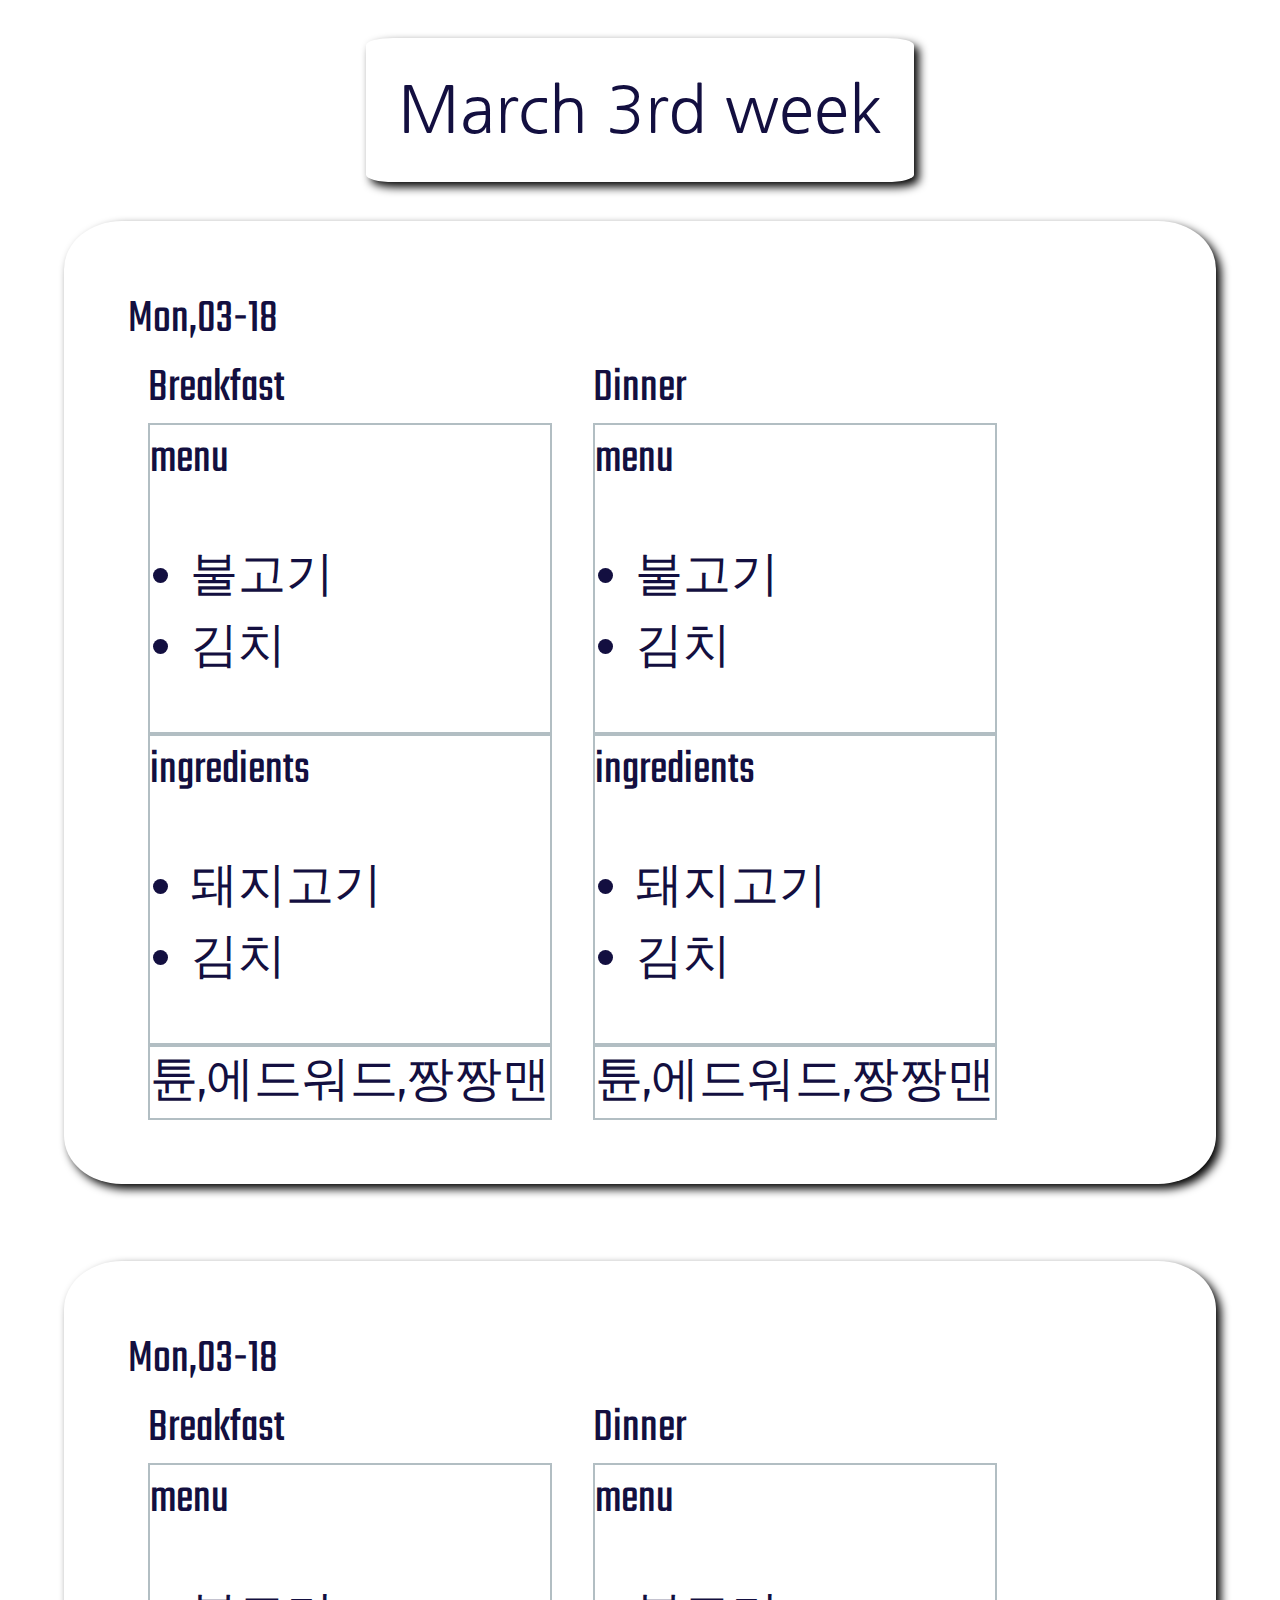
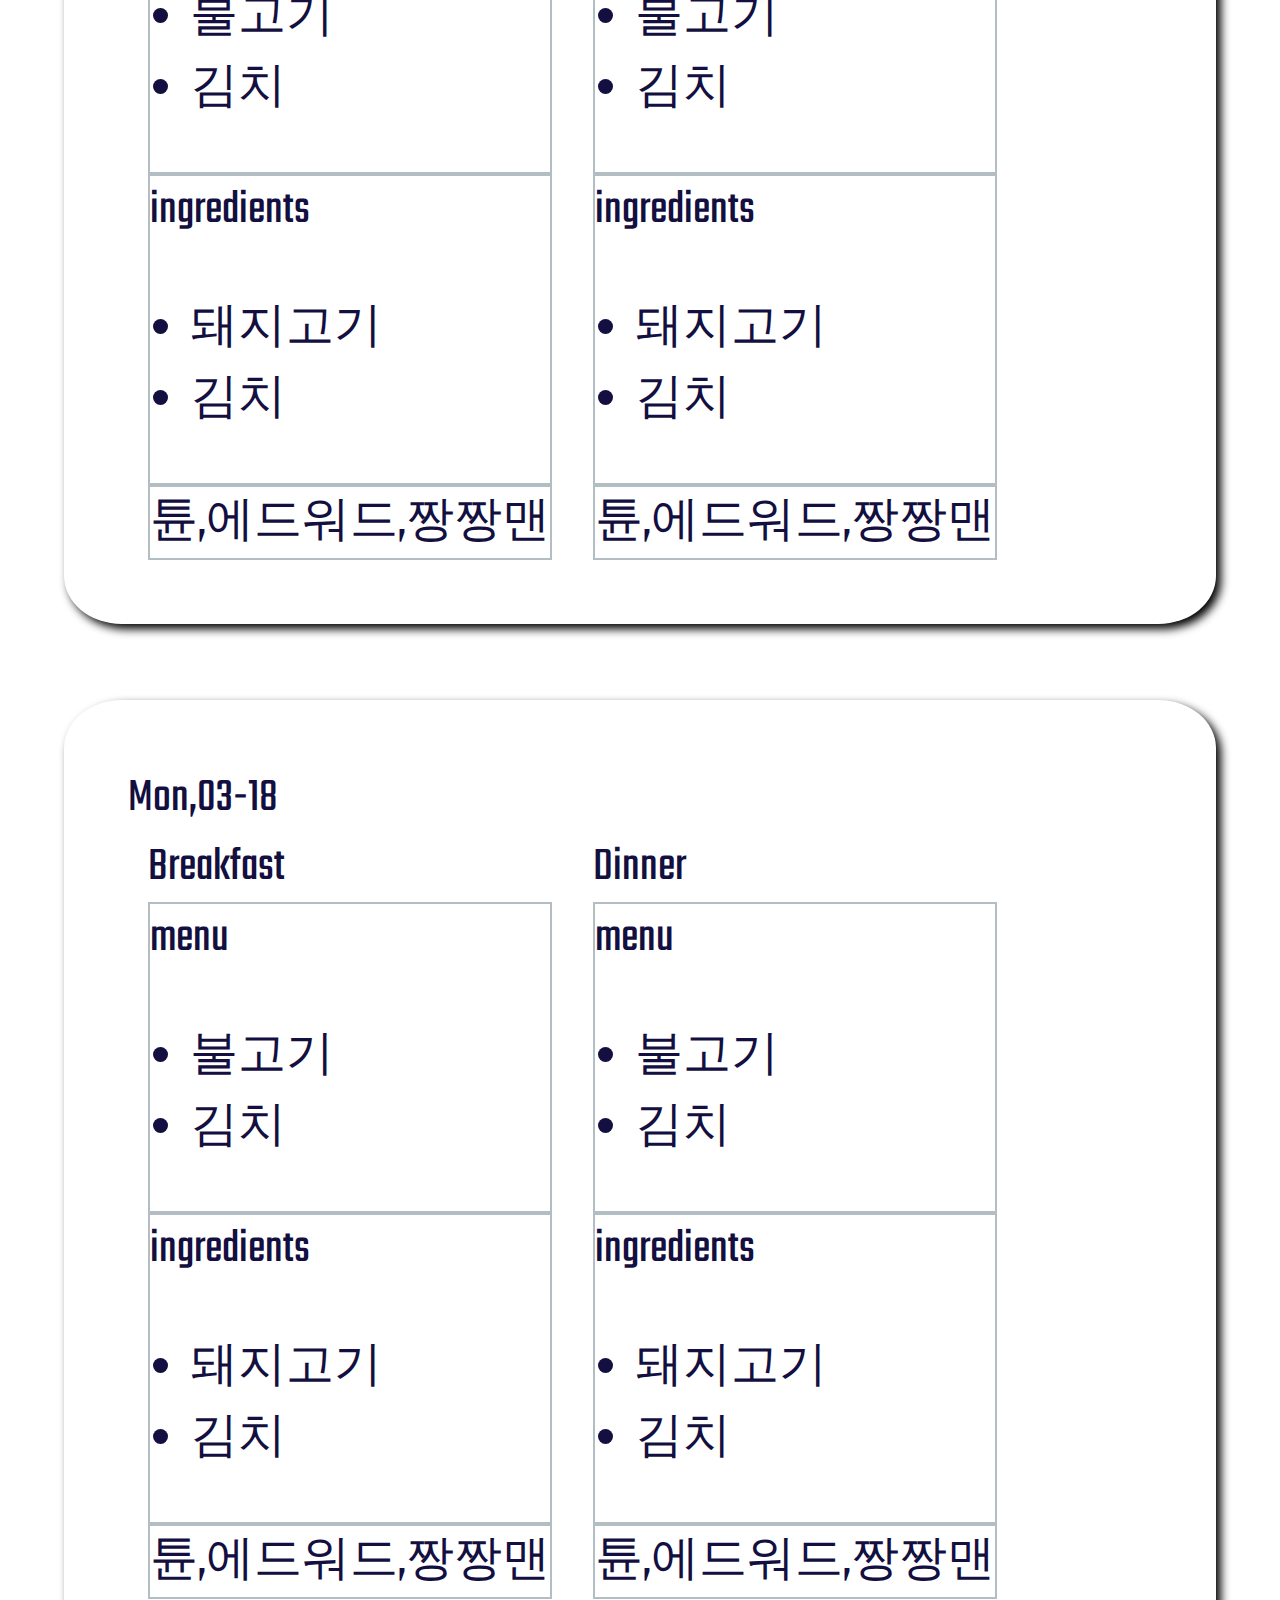
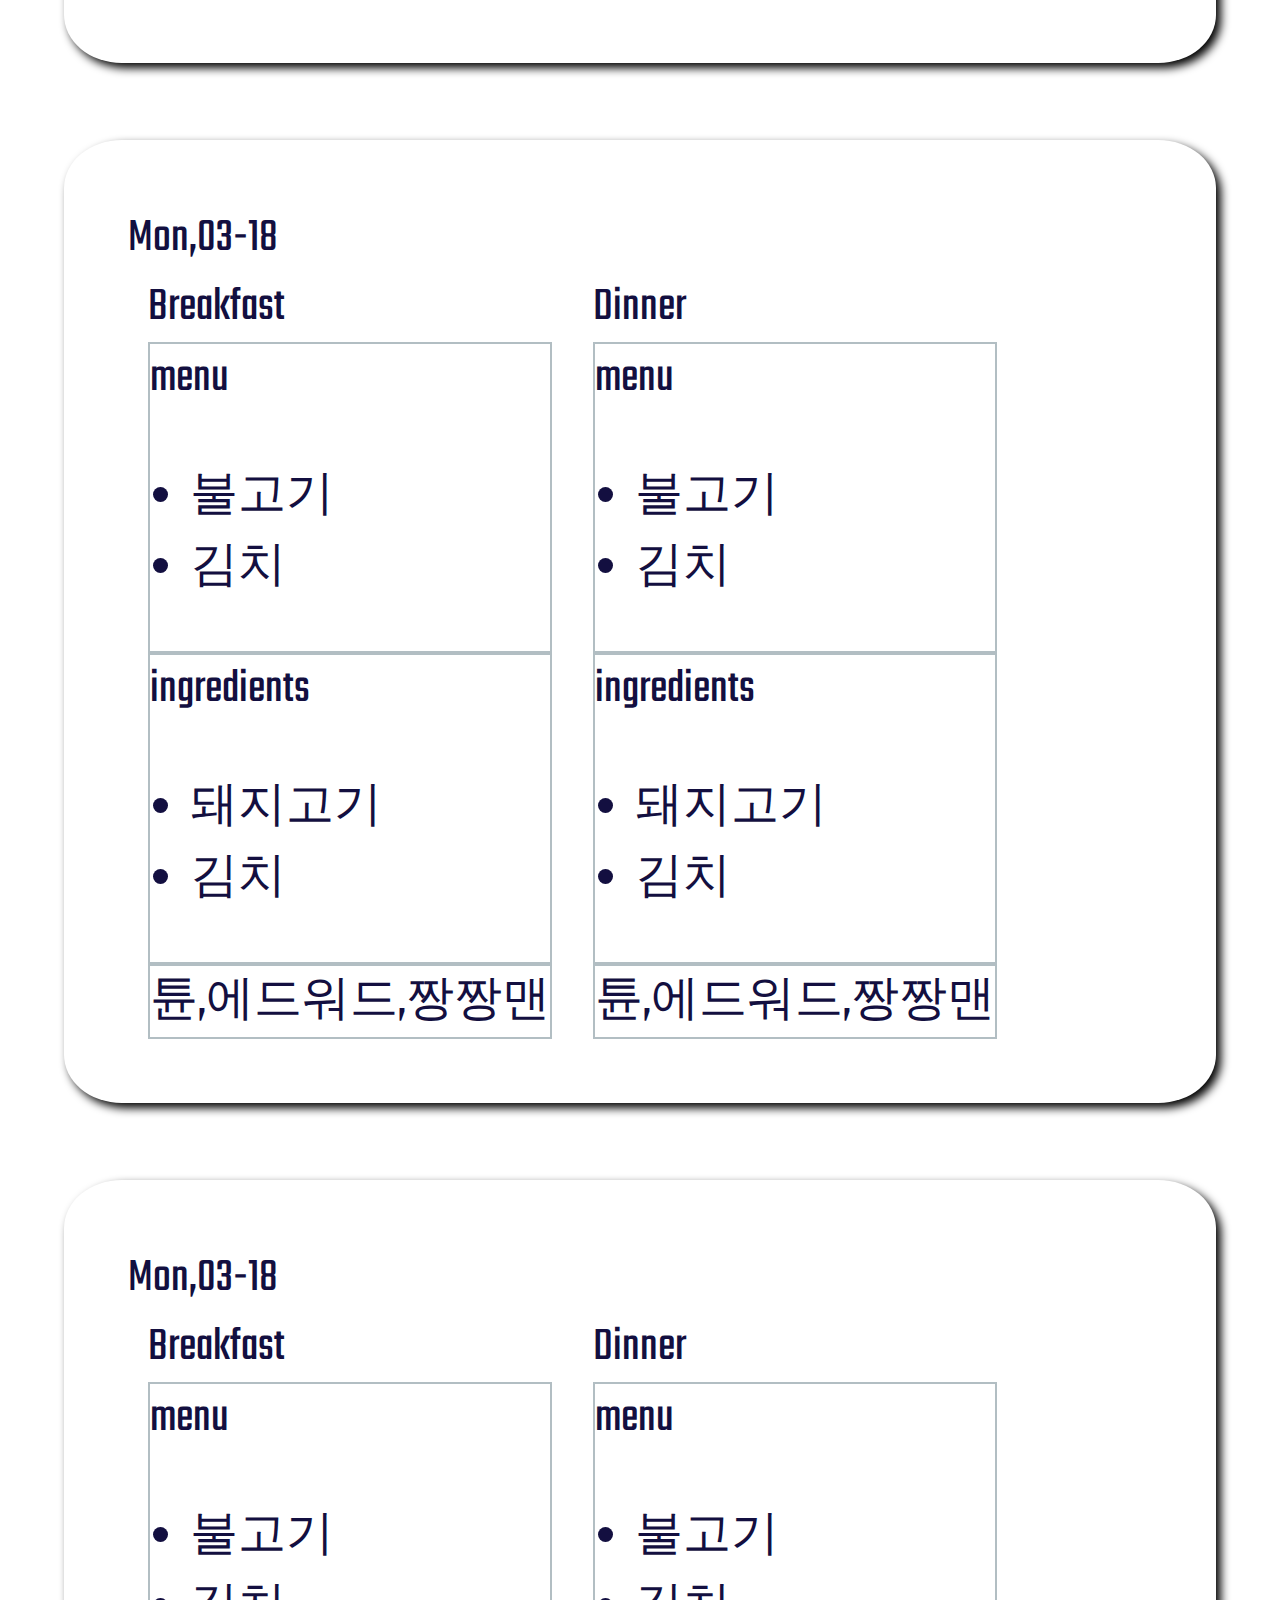
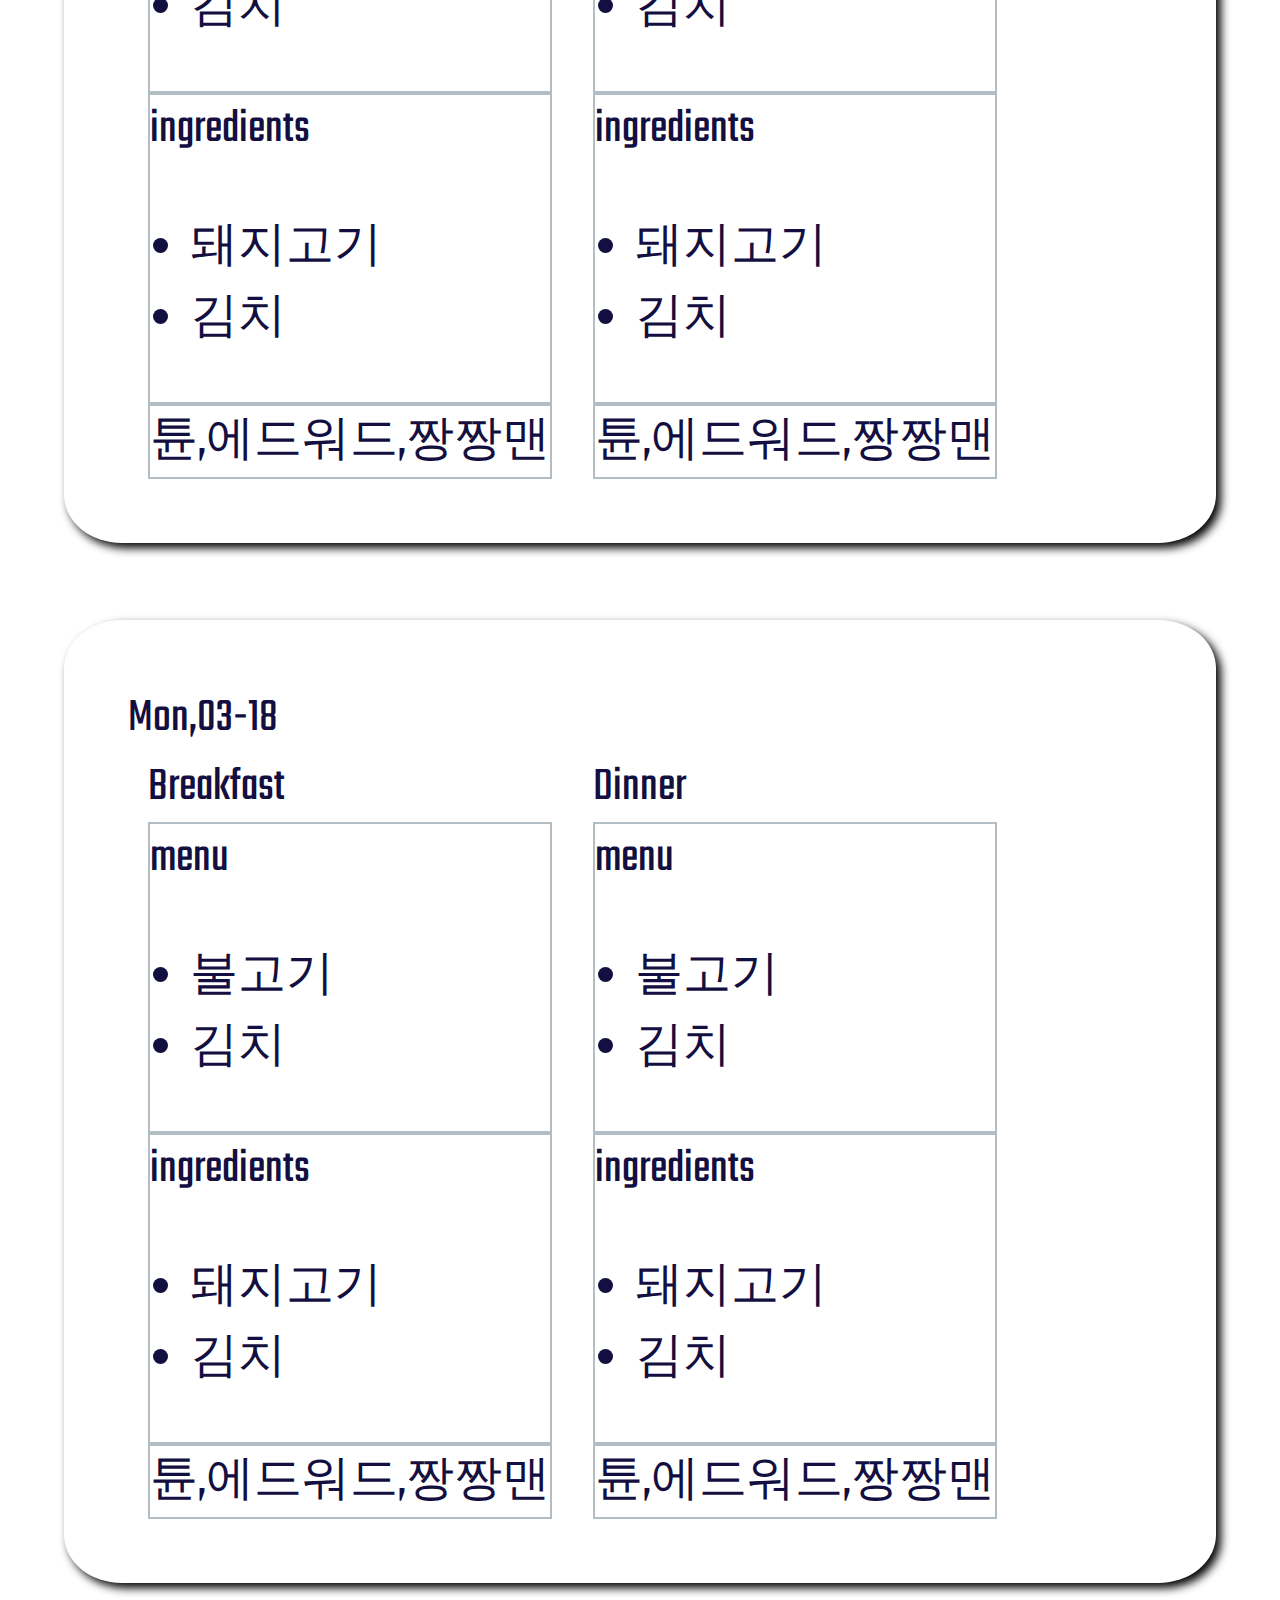
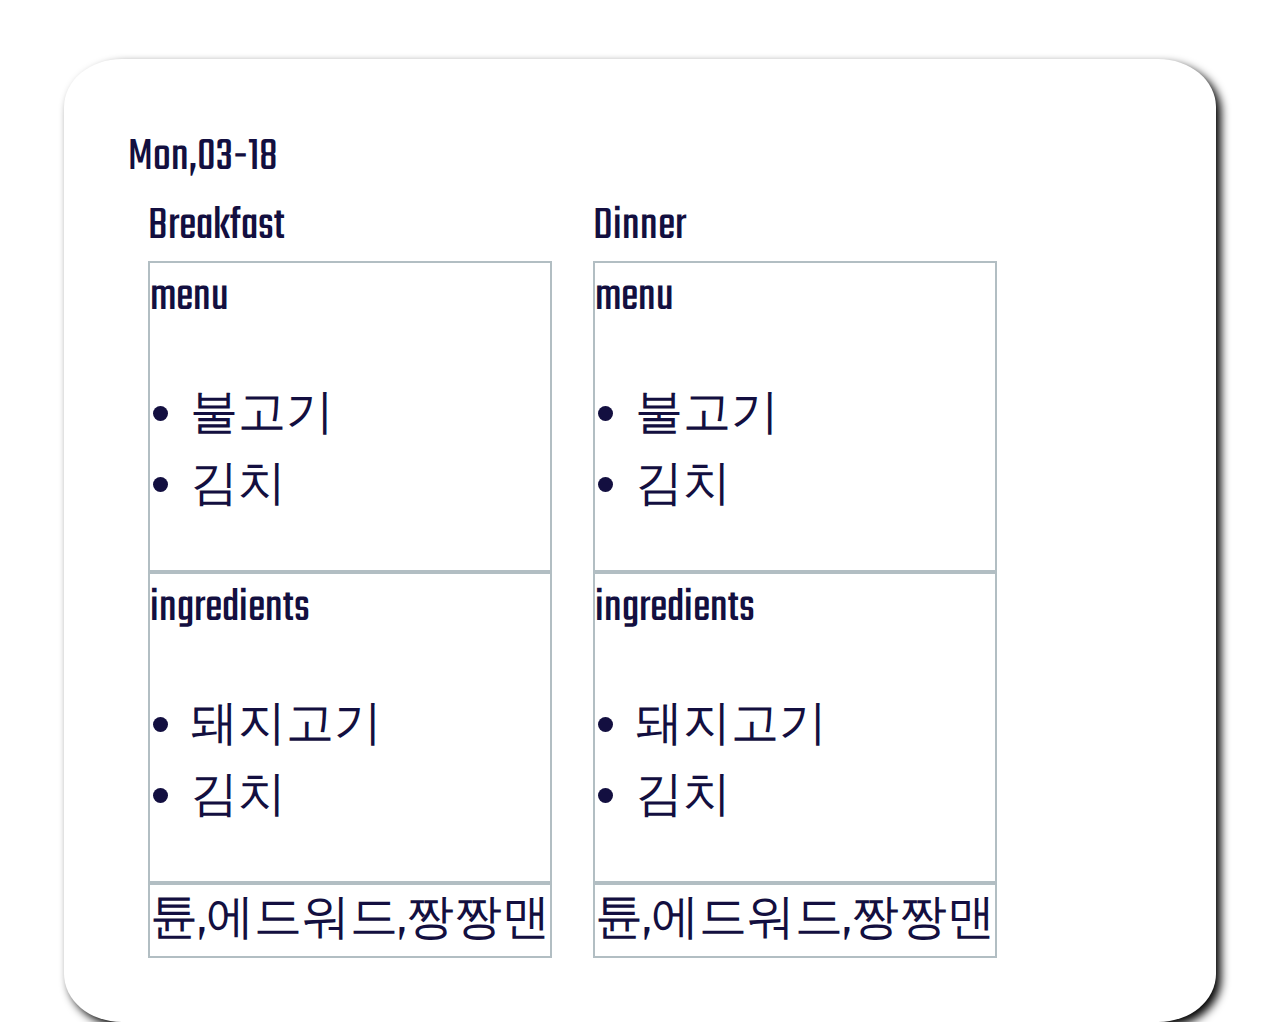
==== weekly.html @ 89df6f09 "Add files via upload" ====
<!DOCTYPE html>
<html lang="ko">
    <head>
        <meta charset="utf-8">
        <title>신촌학사 주간 식단</title>
        <link rel="stylesheet" href="index.css">
        <link href="https://fonts.googleapis.com/css?family=Lobster|Nanum+Gothic|Teko&display=swap" rel="stylesheet">
    </head>
</html>
<body>
    <div class="weekly">March 3rd week</div>
    <div class="daliy">
        <div class="daily_date">Mon,03-18</div>
        <div class="daily_inform">
            <div class="daily_time">
                Breakfast
                <div class="daily_menu">
                    <div class="daily_menu_name">
                        menu
                        <ul>
                            <li>불고기</li>
                            <li>김치</li>
                        </ul>
                    </div>
                    <div class="daily__menu_ingredients">
                        ingredients
                        <ul>
                            <li>돼지고기</li>
                            <li>김치</li>
                        </ul>  
                    </div>
                </div>
                <div class="daily_person">튠,에드워드,짱짱맨</div>
            </div>
            <div class="daily_time">
                Dinner
                <div class="daily_menu">
                    <div class="daily_menu_name">
                        menu
                        <ul>
                            <li>불고기</li>
                            <li>김치</li>
                        </ul>
                    </div>
                    <div class="daily__menu_ingredients">
                        ingredients
                        <ul>
                            <li>돼지고기</li>
                            <li>김치</li>
                        </ul>  
                    </div>
                </div>
                <div class="daily_person">튠,에드워드,짱짱맨</div>
            </div>
        </div>
    </div>
    <div class="daliy">
        <div class="daily_date">Mon,03-18</div>
        <div class="daily_inform">
            <div class="daily_time">
                Breakfast
                <div class="daily_menu">
                    <div class="daily_menu_name">
                        menu
                        <ul>
                            <li>불고기</li>
                            <li>김치</li>
                        </ul>
                    </div>
                    <div class="daily__menu_ingredients">
                        ingredients
                        <ul>
                            <li>돼지고기</li>
                            <li>김치</li>
                        </ul>  
                    </div>
                </div>
                <div class="daily_person">튠,에드워드,짱짱맨</div>
            </div>
            <div class="daily_time">
                Dinner
                <div class="daily_menu">
                    <div class="daily_menu_name">
                        menu
                        <ul>
                            <li>불고기</li>
                            <li>김치</li>
                        </ul>
                    </div>
                    <div class="daily__menu_ingredients">
                        ingredients
                        <ul>
                            <li>돼지고기</li>
                            <li>김치</li>
                        </ul>  
                    </div>
                </div>
                <div class="daily_person">튠,에드워드,짱짱맨</div>
            </div>
        </div>
    </div>
    <div class="daliy">
        <div class="daily_date">Mon,03-18</div>
        <div class="daily_inform">
            <div class="daily_time">
                Breakfast
                <div class="daily_menu">
                    <div class="daily_menu_name">
                        menu
                        <ul>
                            <li>불고기</li>
                            <li>김치</li>
                        </ul>
                    </div>
                    <div class="daily__menu_ingredients">
                        ingredients
                        <ul>
                            <li>돼지고기</li>
                            <li>김치</li>
                        </ul>  
                    </div>
                </div>
                <div class="daily_person">튠,에드워드,짱짱맨</div>
            </div>
            <div class="daily_time">
                Dinner
                <div class="daily_menu">
                    <div class="daily_menu_name">
                        menu
                        <ul>
                            <li>불고기</li>
                            <li>김치</li>
                        </ul>
                    </div>
                    <div class="daily__menu_ingredients">
                        ingredients
                        <ul>
                            <li>돼지고기</li>
                            <li>김치</li>
                        </ul>  
                    </div>
                </div>
                <div class="daily_person">튠,에드워드,짱짱맨</div>
            </div>
        </div>
    </div>
    <div class="daliy">
        <div class="daily_date">Mon,03-18</div>
        <div class="daily_inform">
            <div class="daily_time">
                Breakfast
                <div class="daily_menu">
                    <div class="daily_menu_name">
                        menu
                        <ul>
                            <li>불고기</li>
                            <li>김치</li>
                        </ul>
                    </div>
                    <div class="daily__menu_ingredients">
                        ingredients
                        <ul>
                            <li>돼지고기</li>
                            <li>김치</li>
                        </ul>  
                    </div>
                </div>
                <div class="daily_person">튠,에드워드,짱짱맨</div>
            </div>
            <div class="daily_time">
                Dinner
                <div class="daily_menu">
                    <div class="daily_menu_name">
                        menu
                        <ul>
                            <li>불고기</li>
                            <li>김치</li>
                        </ul>
                    </div>
                    <div class="daily__menu_ingredients">
                        ingredients
                        <ul>
                            <li>돼지고기</li>
                            <li>김치</li>
                        </ul>  
                    </div>
                </div>
                <div class="daily_person">튠,에드워드,짱짱맨</div>
            </div>
        </div>
    </div>
    <div class="daliy">
        <div class="daily_date">Mon,03-18</div>
        <div class="daily_inform">
            <div class="daily_time">
                Breakfast
                <div class="daily_menu">
                    <div class="daily_menu_name">
                        menu
                        <ul>
                            <li>불고기</li>
                            <li>김치</li>
                        </ul>
                    </div>
                    <div class="daily__menu_ingredients">
                        ingredients
                        <ul>
                            <li>돼지고기</li>
                            <li>김치</li>
                        </ul>  
                    </div>
                </div>
                <div class="daily_person">튠,에드워드,짱짱맨</div>
            </div>
            <div class="daily_time">
                Dinner
                <div class="daily_menu">
                    <div class="daily_menu_name">
                        menu
                        <ul>
                            <li>불고기</li>
                            <li>김치</li>
                        </ul>
                    </div>
                    <div class="daily__menu_ingredients">
                        ingredients
                        <ul>
                            <li>돼지고기</li>
                            <li>김치</li>
                        </ul>  
                    </div>
                </div>
                <div class="daily_person">튠,에드워드,짱짱맨</div>
            </div>
        </div>
    </div>
    <div class="daliy">
        <div class="daily_date">Mon,03-18</div>
        <div class="daily_inform">
            <div class="daily_time">
                Breakfast
                <div class="daily_menu">
                    <div class="daily_menu_name">
                        menu
                        <ul>
                            <li>불고기</li>
                            <li>김치</li>
                        </ul>
                    </div>
                    <div class="daily__menu_ingredients">
                        ingredients
                        <ul>
                            <li>돼지고기</li>
                            <li>김치</li>
                        </ul>  
                    </div>
                </div>
                <div class="daily_person">튠,에드워드,짱짱맨</div>
            </div>
            <div class="daily_time">
                Dinner
                <div class="daily_menu">
                    <div class="daily_menu_name">
                        menu
                        <ul>
                            <li>불고기</li>
                            <li>김치</li>
                        </ul>
                    </div>
                    <div class="daily__menu_ingredients">
                        ingredients
                        <ul>
                            <li>돼지고기</li>
                            <li>김치</li>
                        </ul>  
                    </div>
                </div>
                <div class="daily_person">튠,에드워드,짱짱맨</div>
            </div>
        </div>
    </div>
    <div class="daliy">
        <div class="daily_date">Mon,03-18</div>
        <div class="daily_inform">
            <div class="daily_time">
                Breakfast
                <div class="daily_menu">
                    <div class="daily_menu_name">
                        menu
                        <ul>
                            <li>불고기</li>
                            <li>김치</li>
                        </ul>
                    </div>
                    <div class="daily__menu_ingredients">
                        ingredients
                        <ul>
                            <li>돼지고기</li>
                            <li>김치</li>
                        </ul>  
                    </div>
                </div>
                <div class="daily_person">튠,에드워드,짱짱맨</div>
            </div>
            <div class="daily_time">
                Dinner
                <div class="daily_menu">
                    <div class="daily_menu_name">
                        menu
                        <ul>
                            <li>불고기</li>
                            <li>김치</li>
                        </ul>
                    </div>
                    <div class="daily__menu_ingredients">
                        ingredients
                        <ul>
                            <li>돼지고기</li>
                            <li>김치</li>
                        </ul>  
                    </div>
                </div>
                <div class="daily_person">튠,에드워드,짱짱맨</div>
            </div>
        </div>
    </div>  
</body>
---- index.css ----
.noul{
    text-decoration: none;
    color: #000000;
}
body{
    margin: 0px;
    width: 100vw;
    height: 100vh;
    font-family: 'Nanum Gothic', sans-serif;
    color:  #130f40;
    position: static;
    display: flex;
    flex-direction: column;
    align-items: center;    
    font-size: 4rem;
}
header{
    
    display: flex;
    justify-content:space-between;
    margin :1px;
    background-color:white;
    width: 100%;
    border-bottom: 2px solid #b2bec3;
}
    .header_title{
        margin: 2%;
        font-family: 'Lobster', cursive;
    }
    .header_menu{
    display: flex;
    justify-content: space-between;
    font-size: 3rem;
    width: 40%;
    font-style: oblique;
    }
    .header_menu_weekly{
        
        box-shadow: 0px 5px 10px;    
        align-self: center;
        height: 50%;
        margin: 1%;
        width: 40%;
        text-align: center;
        font-size: 2.5rem;
    }
    .header_menu_ingredients{
        box-shadow: 0px 5px 10px;
        align-self: center;
        height: 50%;
        margin: 1%;
        width: 40%;
        text-align: center;     
        font-size: 2.5rem;    }
.date{
    padding: 2.5%;
    margin-top :3%;
    box-shadow: 5px 5px 10px black;
    border-radius: 5% 5% 5% 5%/5% 5% 5% 5%;
}
.weekly{
    padding: 2.5%;
    margin-top :3%;
    box-shadow: 5px 5px 10px black;
    border-radius: 5% 5% 5% 5%/5% 5% 5% 5%;
}
.daliy{
    padding: 5%;
    width: 80vw;
    margin :3%;
    border-radius: 5% 5% 5% 5%/5% 5% 5% 5%;
    box-shadow: 5px 5px 10px black;
}   
    
    .daily_time{
        font-family: 'Teko', sans-serif;
        margin: 0% 2%;
    }
    .daily_inform{
        font-family: 'Teko', sans-serif;
        font-size: 3rem;
        display: flex;
    }
    .daily_date{
        font-family: 'Teko', sans-serif;
        font-size: 3rem;
    }

        .daily_menu_name{
            border: 2px solid #b2bec3 ;
        }
        .daily__menu_ingredients{
            border: 2px solid #b2bec3 
        }
        .daily_person{
            border: 2px solid #b2bec3
        }
        .daily_checkbox{
            display: flex;
            justify-content: space-around;
            align-items: center;
            padding-top: 5%;
        }
            .daily_checkbox_btn>button  {
                border: 3px solid rebeccapurple;
                padding: 0px 10px;
                font-size: larger;
            }
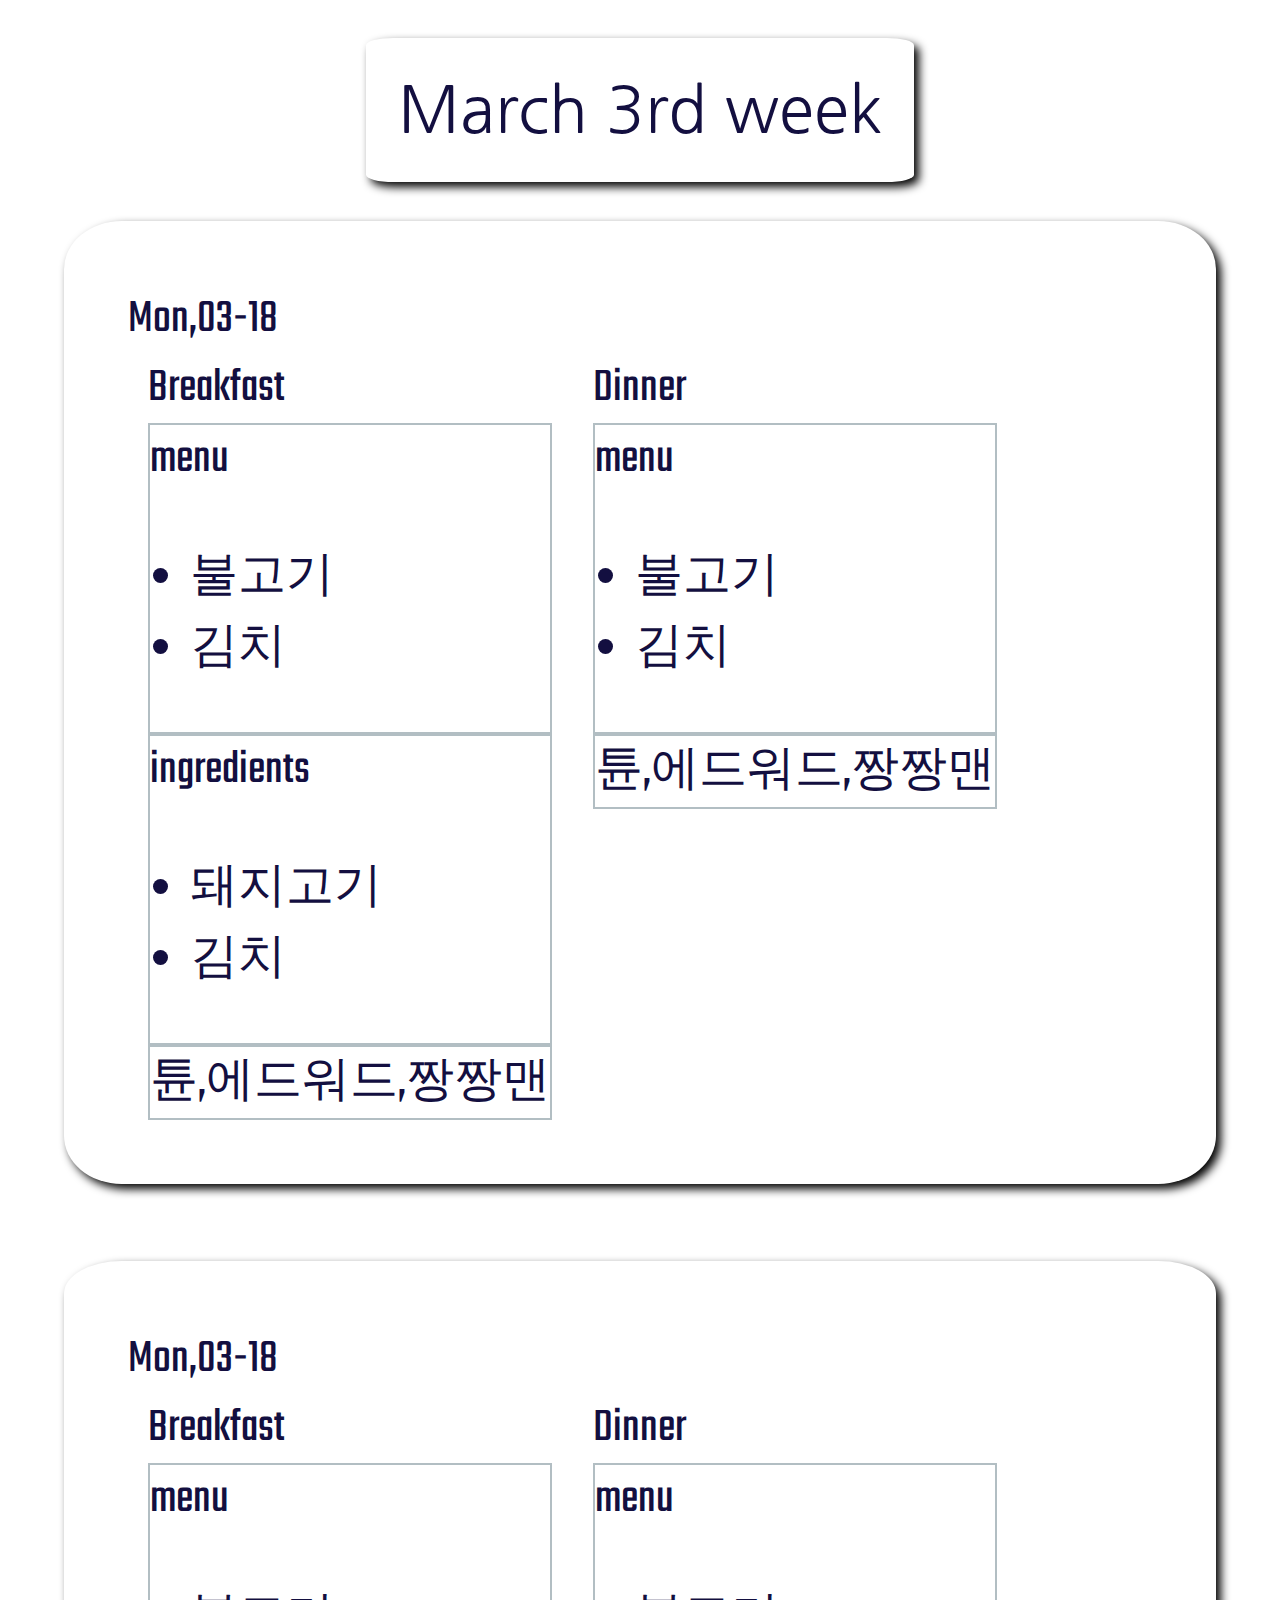
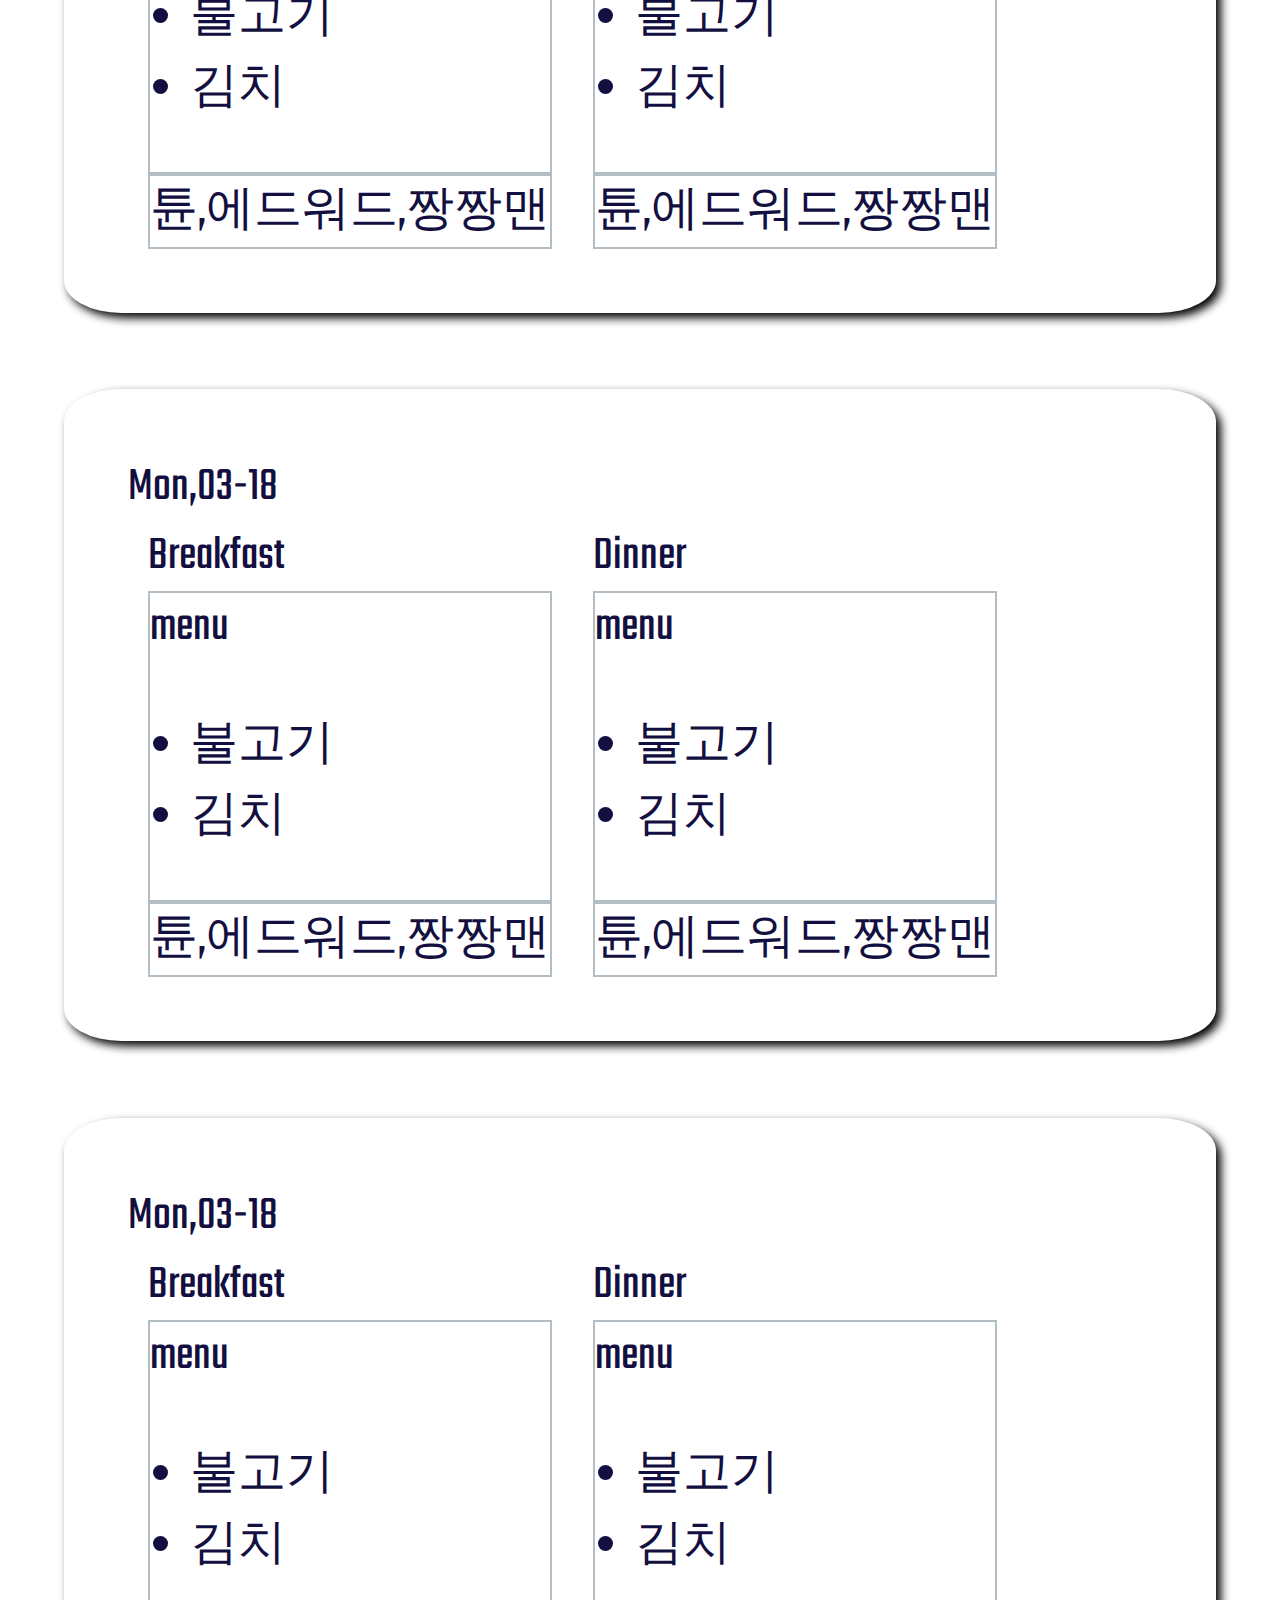
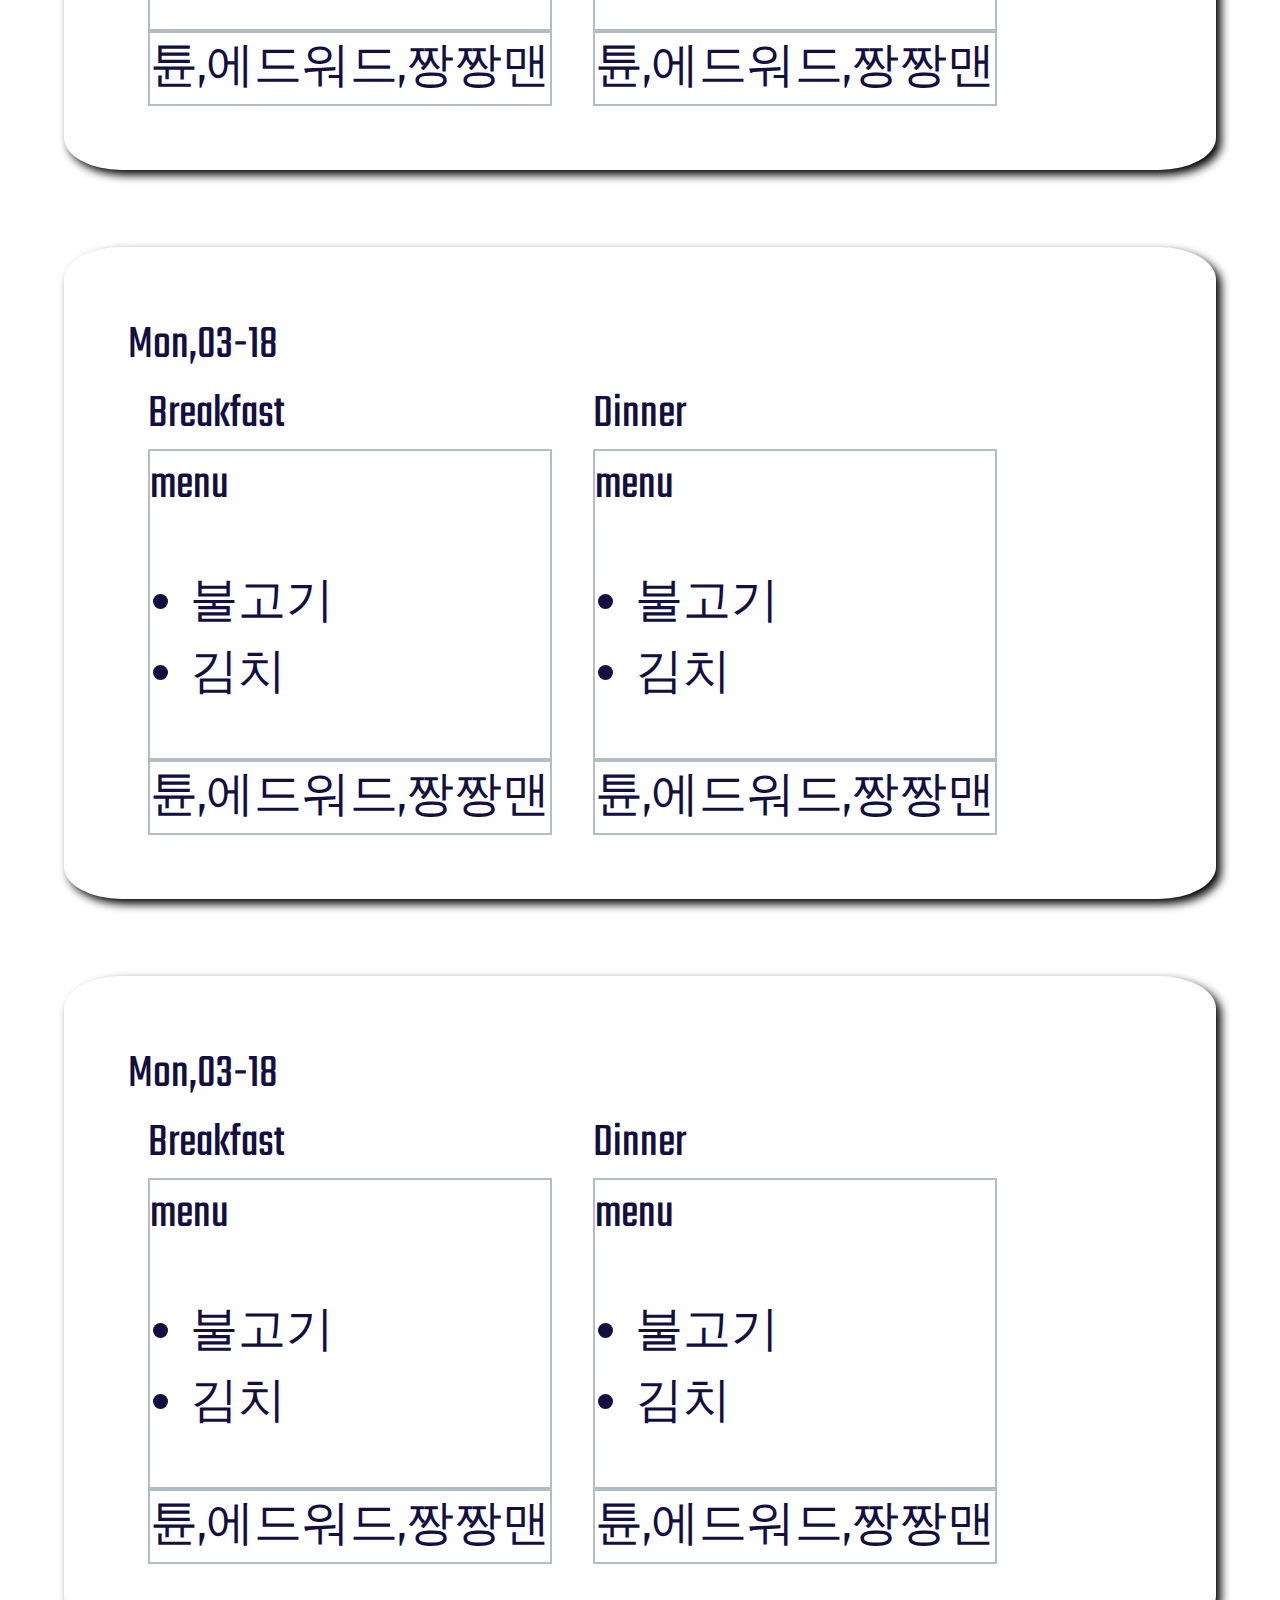
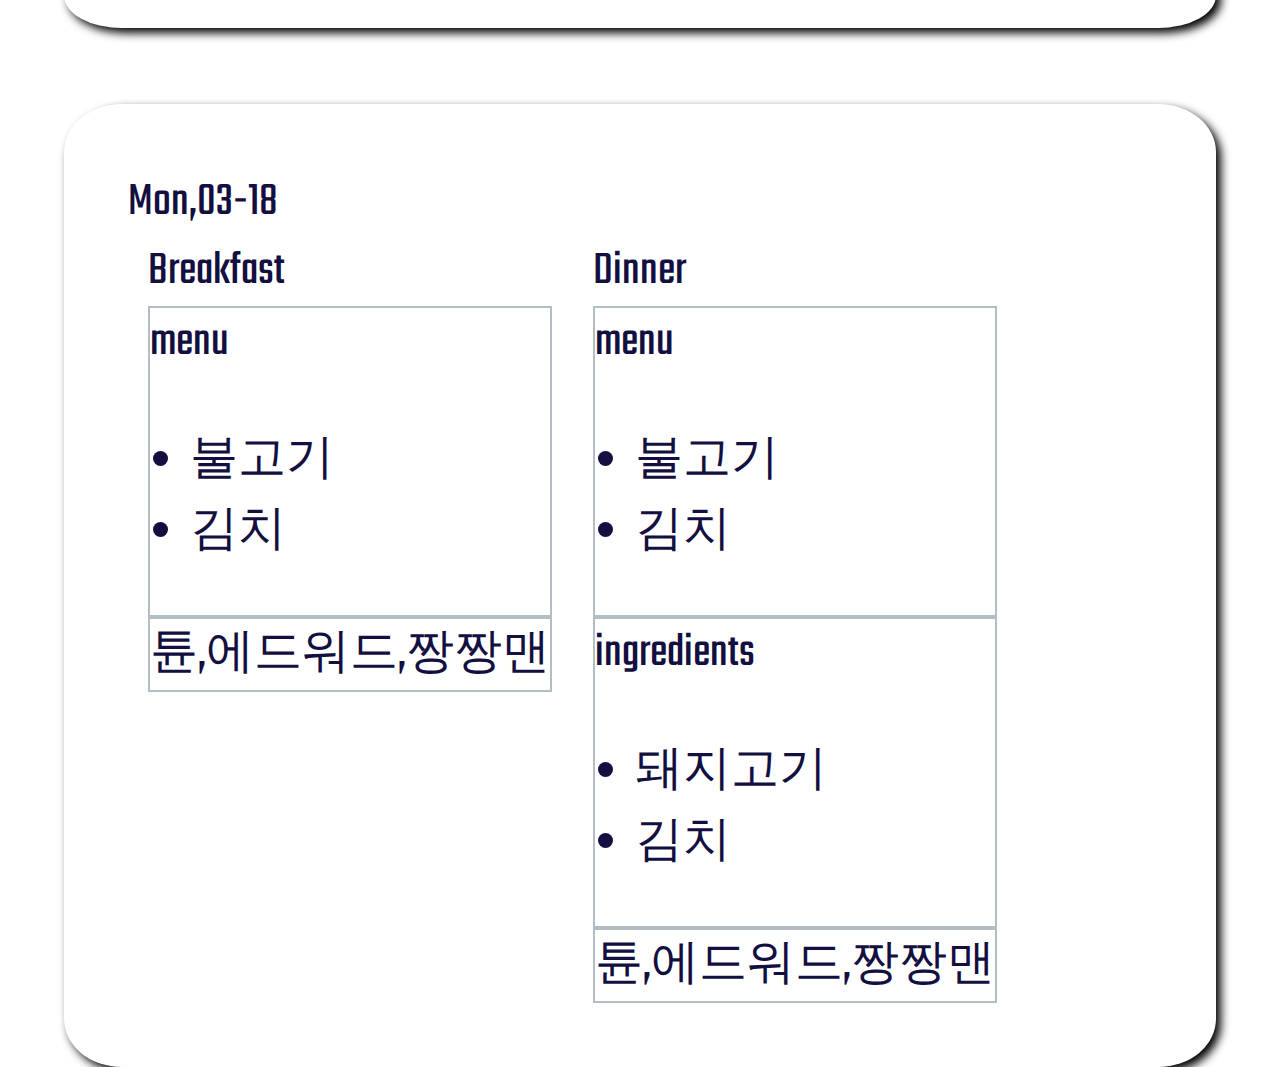
==== commit 497e517f: "Add files via upload" ====
--- a/weekly.html
+++ b/weekly.html
@@ -3,7 +3,7 @@
     <head>
         <meta charset="utf-8">
         <title>신촌학사 주간 식단</title>
-        <link rel="stylesheet" href="index.css">
+        <link rel="stylesheet" href="weekly.css">
         <link href="https://fonts.googleapis.com/css?family=Lobster|Nanum+Gothic|Teko&display=swap" rel="stylesheet">
     </head>
 </html>
@@ -42,6 +42,204 @@
                             <li>김치</li>
                         </ul>
                     </div>
+                    
+                </div>
+                <div class="daily_person">튠,에드워드,짱짱맨</div>
+            </div>
+        </div>
+    </div>
+    <div class="daliy">
+        <div class="daily_date">Mon,03-18</div>
+        <div class="daily_inform">
+            <div class="daily_time">
+                Breakfast
+                <div class="daily_menu">
+                    <div class="daily_menu_name">
+                        menu
+                        <ul>
+                            <li>불고기</li>
+                            <li>김치</li>
+                        </ul>
+                    </div>
+                    
+                </div>
+                <div class="daily_person">튠,에드워드,짱짱맨</div>
+            </div>
+            <div class="daily_time">
+                Dinner
+                <div class="daily_menu">
+                    <div class="daily_menu_name">
+                        menu
+                        <ul>
+                            <li>불고기</li>
+                            <li>김치</li>
+                        </ul>
+                    </div>
+                    
+                </div>
+                <div class="daily_person">튠,에드워드,짱짱맨</div>
+            </div>
+        </div>
+    </div>
+    <div class="daliy">
+        <div class="daily_date">Mon,03-18</div>
+        <div class="daily_inform">
+            <div class="daily_time">
+                Breakfast
+                <div class="daily_menu">
+                    <div class="daily_menu_name">
+                        menu
+                        <ul>
+                            <li>불고기</li>
+                            <li>김치</li>
+                        </ul>
+                    </div>
+                    
+                </div>
+                <div class="daily_person">튠,에드워드,짱짱맨</div>
+            </div>
+            <div class="daily_time">
+                Dinner
+                <div class="daily_menu">
+                    <div class="daily_menu_name">
+                        menu
+                        <ul>
+                            <li>불고기</li>
+                            <li>김치</li>
+                        </ul>
+                    </div>
+                    
+                </div>
+                <div class="daily_person">튠,에드워드,짱짱맨</div>
+            </div>
+        </div>
+    </div>
+    <div class="daliy">
+        <div class="daily_date">Mon,03-18</div>
+        <div class="daily_inform">
+            <div class="daily_time">
+                Breakfast
+                <div class="daily_menu">
+                    <div class="daily_menu_name">
+                        menu
+                        <ul>
+                            <li>불고기</li>
+                            <li>김치</li>
+                        </ul>
+                    </div>
+                    
+                </div>
+                <div class="daily_person">튠,에드워드,짱짱맨</div>
+            </div>
+            <div class="daily_time">
+                Dinner
+                <div class="daily_menu">
+                    <div class="daily_menu_name">
+                        menu
+                        <ul>
+                            <li>불고기</li>
+                            <li>김치</li>
+                        </ul>
+                    </div>
+                    
+                </div>
+                <div class="daily_person">튠,에드워드,짱짱맨</div>
+            </div>
+        </div>
+    </div>
+    <div class="daliy">
+        <div class="daily_date">Mon,03-18</div>
+        <div class="daily_inform">
+            <div class="daily_time">
+                Breakfast
+                <div class="daily_menu">
+                    <div class="daily_menu_name">
+                        menu
+                        <ul>
+                            <li>불고기</li>
+                            <li>김치</li>
+                        </ul>
+                    </div>
+                    
+                </div>
+                <div class="daily_person">튠,에드워드,짱짱맨</div>
+            </div>
+            <div class="daily_time">
+                Dinner
+                <div class="daily_menu">
+                    <div class="daily_menu_name">
+                        menu
+                        <ul>
+                            <li>불고기</li>
+                            <li>김치</li>
+                        </ul>
+                    </div>
+                    
+                </div>
+                <div class="daily_person">튠,에드워드,짱짱맨</div>
+            </div>
+        </div>
+    </div>
+    <div class="daliy">
+        <div class="daily_date">Mon,03-18</div>
+        <div class="daily_inform">
+            <div class="daily_time">
+                Breakfast
+                <div class="daily_menu">
+                    <div class="daily_menu_name">
+                        menu
+                        <ul>
+                            <li>불고기</li>
+                            <li>김치</li>
+                        </ul>
+                    </div>
+                    
+                </div>
+                <div class="daily_person">튠,에드워드,짱짱맨</div>
+            </div>
+            <div class="daily_time">
+                Dinner
+                <div class="daily_menu">
+                    <div class="daily_menu_name">
+                        menu
+                        <ul>
+                            <li>불고기</li>
+                            <li>김치</li>
+                        </ul>
+                    </div>
+                    
+                </div>
+                <div class="daily_person">튠,에드워드,짱짱맨</div>
+            </div>
+        </div>
+    </div>
+    <div class="daliy">
+        <div class="daily_date">Mon,03-18</div>
+        <div class="daily_inform">
+            <div class="daily_time">
+                Breakfast
+                <div class="daily_menu">
+                    <div class="daily_menu_name">
+                        menu
+                        <ul>
+                            <li>불고기</li>
+                            <li>김치</li>
+                        </ul>
+                    </div>
+                    
+                </div>
+                <div class="daily_person">튠,에드워드,짱짱맨</div>
+            </div>
+            <div class="daily_time">
+                Dinner
+                <div class="daily_menu">
+                    <div class="daily_menu_name">
+                        menu
+                        <ul>
+                            <li>불고기</li>
+                            <li>김치</li>
+                        </ul>
+                    </div>
                     <div class="daily__menu_ingredients">
                         ingredients
                         <ul>
@@ -53,275 +251,5 @@
                 <div class="daily_person">튠,에드워드,짱짱맨</div>
             </div>
         </div>
-    </div>
-    <div class="daliy">
-        <div class="daily_date">Mon,03-18</div>
-        <div class="daily_inform">
-            <div class="daily_time">
-                Breakfast
-                <div class="daily_menu">
-                    <div class="daily_menu_name">
-                        menu
-                        <ul>
-                            <li>불고기</li>
-                            <li>김치</li>
-                        </ul>
-                    </div>
-                    <div class="daily__menu_ingredients">
-                        ingredients
-                        <ul>
-                            <li>돼지고기</li>
-                            <li>김치</li>
-                        </ul>  
-                    </div>
-                </div>
-                <div class="daily_person">튠,에드워드,짱짱맨</div>
-            </div>
-            <div class="daily_time">
-                Dinner
-                <div class="daily_menu">
-                    <div class="daily_menu_name">
-                        menu
-                        <ul>
-                            <li>불고기</li>
-                            <li>김치</li>
-                        </ul>
-                    </div>
-                    <div class="daily__menu_ingredients">
-                        ingredients
-                        <ul>
-                            <li>돼지고기</li>
-                            <li>김치</li>
-                        </ul>  
-                    </div>
-                </div>
-                <div class="daily_person">튠,에드워드,짱짱맨</div>
-            </div>
-        </div>
-    </div>
-    <div class="daliy">
-        <div class="daily_date">Mon,03-18</div>
-        <div class="daily_inform">
-            <div class="daily_time">
-                Breakfast
-                <div class="daily_menu">
-                    <div class="daily_menu_name">
-                        menu
-                        <ul>
-                            <li>불고기</li>
-                            <li>김치</li>
-                        </ul>
-                    </div>
-                    <div class="daily__menu_ingredients">
-                        ingredients
-                        <ul>
-                            <li>돼지고기</li>
-                            <li>김치</li>
-                        </ul>  
-                    </div>
-                </div>
-                <div class="daily_person">튠,에드워드,짱짱맨</div>
-            </div>
-            <div class="daily_time">
-                Dinner
-                <div class="daily_menu">
-                    <div class="daily_menu_name">
-                        menu
-                        <ul>
-                            <li>불고기</li>
-                            <li>김치</li>
-                        </ul>
-                    </div>
-                    <div class="daily__menu_ingredients">
-                        ingredients
-                        <ul>
-                            <li>돼지고기</li>
-                            <li>김치</li>
-                        </ul>  
-                    </div>
-                </div>
-                <div class="daily_person">튠,에드워드,짱짱맨</div>
-            </div>
-        </div>
-    </div>
-    <div class="daliy">
-        <div class="daily_date">Mon,03-18</div>
-        <div class="daily_inform">
-            <div class="daily_time">
-                Breakfast
-                <div class="daily_menu">
-                    <div class="daily_menu_name">
-                        menu
-                        <ul>
-                            <li>불고기</li>
-                            <li>김치</li>
-                        </ul>
-                    </div>
-                    <div class="daily__menu_ingredients">
-                        ingredients
-                        <ul>
-                            <li>돼지고기</li>
-                            <li>김치</li>
-                        </ul>  
-                    </div>
-                </div>
-                <div class="daily_person">튠,에드워드,짱짱맨</div>
-            </div>
-            <div class="daily_time">
-                Dinner
-                <div class="daily_menu">
-                    <div class="daily_menu_name">
-                        menu
-                        <ul>
-                            <li>불고기</li>
-                            <li>김치</li>
-                        </ul>
-                    </div>
-                    <div class="daily__menu_ingredients">
-                        ingredients
-                        <ul>
-                            <li>돼지고기</li>
-                            <li>김치</li>
-                        </ul>  
-                    </div>
-                </div>
-                <div class="daily_person">튠,에드워드,짱짱맨</div>
-            </div>
-        </div>
-    </div>
-    <div class="daliy">
-        <div class="daily_date">Mon,03-18</div>
-        <div class="daily_inform">
-            <div class="daily_time">
-                Breakfast
-                <div class="daily_menu">
-                    <div class="daily_menu_name">
-                        menu
-                        <ul>
-                            <li>불고기</li>
-                            <li>김치</li>
-                        </ul>
-                    </div>
-                    <div class="daily__menu_ingredients">
-                        ingredients
-                        <ul>
-                            <li>돼지고기</li>
-                            <li>김치</li>
-                        </ul>  
-                    </div>
-                </div>
-                <div class="daily_person">튠,에드워드,짱짱맨</div>
-            </div>
-            <div class="daily_time">
-                Dinner
-                <div class="daily_menu">
-                    <div class="daily_menu_name">
-                        menu
-                        <ul>
-                            <li>불고기</li>
-                            <li>김치</li>
-                        </ul>
-                    </div>
-                    <div class="daily__menu_ingredients">
-                        ingredients
-                        <ul>
-                            <li>돼지고기</li>
-                            <li>김치</li>
-                        </ul>  
-                    </div>
-                </div>
-                <div class="daily_person">튠,에드워드,짱짱맨</div>
-            </div>
-        </div>
-    </div>
-    <div class="daliy">
-        <div class="daily_date">Mon,03-18</div>
-        <div class="daily_inform">
-            <div class="daily_time">
-                Breakfast
-                <div class="daily_menu">
-                    <div class="daily_menu_name">
-                        menu
-                        <ul>
-                            <li>불고기</li>
-                            <li>김치</li>
-                        </ul>
-                    </div>
-                    <div class="daily__menu_ingredients">
-                        ingredients
-                        <ul>
-                            <li>돼지고기</li>
-                            <li>김치</li>
-                        </ul>  
-                    </div>
-                </div>
-                <div class="daily_person">튠,에드워드,짱짱맨</div>
-            </div>
-            <div class="daily_time">
-                Dinner
-                <div class="daily_menu">
-                    <div class="daily_menu_name">
-                        menu
-                        <ul>
-                            <li>불고기</li>
-                            <li>김치</li>
-                        </ul>
-                    </div>
-                    <div class="daily__menu_ingredients">
-                        ingredients
-                        <ul>
-                            <li>돼지고기</li>
-                            <li>김치</li>
-                        </ul>  
-                    </div>
-                </div>
-                <div class="daily_person">튠,에드워드,짱짱맨</div>
-            </div>
-        </div>
-    </div>
-    <div class="daliy">
-        <div class="daily_date">Mon,03-18</div>
-        <div class="daily_inform">
-            <div class="daily_time">
-                Breakfast
-                <div class="daily_menu">
-                    <div class="daily_menu_name">
-                        menu
-                        <ul>
-                            <li>불고기</li>
-                            <li>김치</li>
-                        </ul>
-                    </div>
-                    <div class="daily__menu_ingredients">
-                        ingredients
-                        <ul>
-                            <li>돼지고기</li>
-                            <li>김치</li>
-                        </ul>  
-                    </div>
-                </div>
-                <div class="daily_person">튠,에드워드,짱짱맨</div>
-            </div>
-            <div class="daily_time">
-                Dinner
-                <div class="daily_menu">
-                    <div class="daily_menu_name">
-                        menu
-                        <ul>
-                            <li>불고기</li>
-                            <li>김치</li>
-                        </ul>
-                    </div>
-                    <div class="daily__menu_ingredients">
-                        ingredients
-                        <ul>
-                            <li>돼지고기</li>
-                            <li>김치</li>
-                        </ul>  
-                    </div>
-                </div>
-                <div class="daily_person">튠,에드워드,짱짱맨</div>
-            </div>
-        </div>
     </div>  
 </body>--- a/weekly.css
+++ b/weekly.css
@@ -0,0 +1,63 @@
+
+body{
+    margin: 0px;
+    width: 100vw;
+    height: 100vh;
+    font-family: 'Nanum Gothic', sans-serif;
+    color:  #130f40;
+    position: static;
+    display: flex;
+    flex-direction: column;
+    align-items: center;    
+    font-size: 4rem;
+}
+.weekly{
+    padding: 2.5%;
+    margin-top :3%;
+    box-shadow: 5px 5px 10px black;
+    border-radius: 5% 5% 5% 5%/5% 5% 5% 5%;
+}
+.daliy{
+    padding: 5%;
+    width: 80vw;
+    margin :3%;
+    border-radius: 5% 5% 5% 5%/5% 5% 5% 5%;
+    box-shadow: 5px 5px 10px black;
+}   
+    
+    .daily_time{
+        font-family: 'Teko', sans-serif;
+        margin: 0% 2%;
+    }
+    .daily_inform{
+        font-family: 'Teko', sans-serif;
+        font-size: 3rem;
+        display: flex;
+    }
+    .daily_date{
+        font-family: 'Teko', sans-serif;
+        font-size: 3rem;
+    }
+
+        .daily_menu_name{
+            border: 2px solid #b2bec3 ;
+        }
+        .daily__menu_ingredients{
+            border: 2px solid #b2bec3 
+        }
+        .daily_person{
+            border: 2px solid #b2bec3
+        }
+        .daily_checkbox{
+            display: flex;
+            justify-content: space-around;
+            align-items: center;
+            padding-top: 5%;
+        }
+            .daily_checkbox_btn>button  {
+                border: 3px solid rebeccapurple;
+                padding: 0px 10px;
+                font-size: larger;
+            }
+
+    